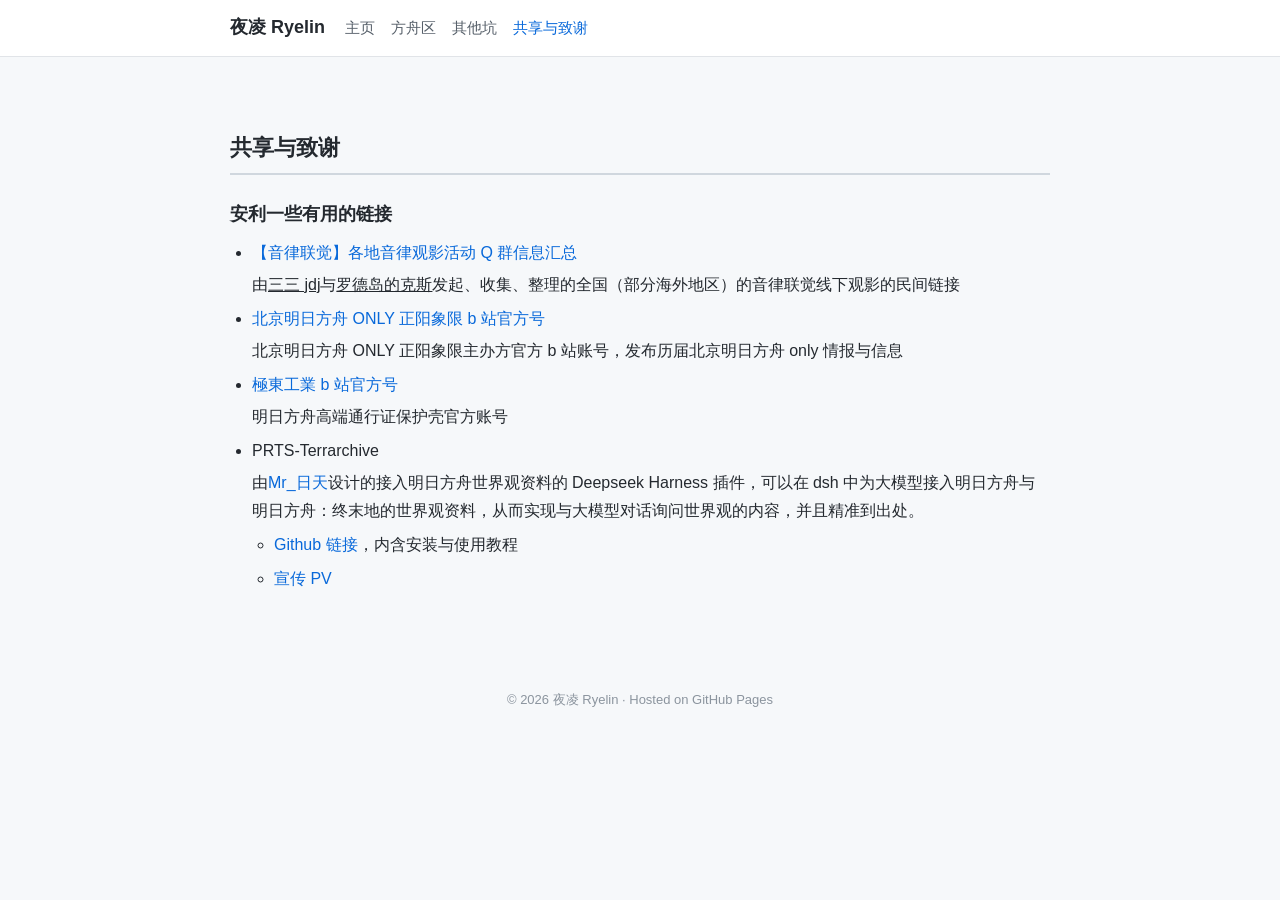
==== acknowledge.html @ 6d4c2fa6 "按最新母版更新：新增共享与致谢页、去除分页引导语、解释项去圆圈、图注板块内居中" ====
<!DOCTYPE html>
<html lang="zh-CN">
<head>
  <meta charset="UTF-8" />
  <meta name="viewport" content="width=device-width, initial-scale=1.0" />
  <title>夜凌 Ryelin - 共享与致谢</title>
  <meta name="description" content="夜凌 Ryelin 的共享与致谢：一些有用的链接安利。" />
  <!-- 全站共用样式表 -->
  <link rel="stylesheet" href="assets/css/ryelin.css" />
</head>

<body>

  <!-- ===================== 顶部导航栏 ===================== -->
  <nav class="site-nav">
    <div class="nav-inner">
      <a class="nav-brand" href="index.html">夜凌 Ryelin</a>
      <div class="nav-links">
        <a href="index.html">主页</a>
        <a href="ark.html">方舟区</a>
        <a href="misc.html">其他坑</a>
        <!-- 当前页 acknowledge.html 用 active 高亮 -->
        <a class="active" href="acknowledge.html">共享与致谢</a>
      </div>
    </div>
  </nav>

  <main class="container">

    <h2>共享与致谢</h2>

    <h3>安利一些有用的链接</h3>

    <ul class="clean">
      <li>
        <a href="https://www.bilibili.com/video/BV1YsNg6eEsC/?spm_id_from=333.1387.upload.video_card.click&amp;vd_source=e0b5b5957be74b54f441bf31b6ef17aa" target="_blank" rel="noopener">【音律联觉】各地音律观影活动 Q 群信息汇总</a>
        <p>由<u>三三 jdj</u>与<u>罗德岛的克斯</u>发起、收集、整理的全国（部分海外地区）的音律联觉线下观影的民间链接</p>
      </li>
      <li>
        <a href="https://space.bilibili.com/3546598468488109/dynamic" target="_blank" rel="noopener">北京明日方舟 ONLY 正阳象限 b 站官方号</a>
        <p>北京明日方舟 ONLY 正阳象限主办方官方 b 站账号，发布历届北京明日方舟 only 情报与信息</p>
      </li>
      <li>
        <a href="https://space.bilibili.com/107164480?spm_id_from=333.337.search-card.all.click" target="_blank" rel="noopener">極東工業 b 站官方号</a>
        <p>明日方舟高端通行证保护壳官方账号</p>
      </li>
      <li>
        PRTS-Terrarchive
        <p>由<a href="https://space.bilibili.com/244121510?spm_id_from=333.788.upinfo.detail.click" target="_blank" rel="noopener">Mr_日天</a>设计的接入明日方舟世界观资料的 Deepseek Harness 插件，可以在 dsh 中为大模型接入明日方舟与明日方舟：终末地的世界观资料，从而实现与大模型对话询问世界观的内容，并且精准到出处。</p>
        <ul class="clean">
          <li><a href="https://github.com/HTian-qwq/prts-terrarchive" target="_blank" rel="noopener">Github 链接</a>，内含安装与使用教程</li>
          <li><a href="https://www.bilibili.com/video/BV11pHq6BE6D/?spm_id_from=333.1387.homepage.video_card.click&amp;vd_source=e0b5b5957be74b54f441bf31b6ef17aa" target="_blank" rel="noopener">宣传 PV</a></li>
        </ul>
      </li>
    </ul>

  </main>

  <!-- ===================== 页脚 ===================== -->
  <footer class="site-footer">
    © <span id="year"></span> 夜凌 Ryelin · Hosted on GitHub Pages
  </footer>

  <script>
    document.getElementById('year').textContent = new Date().getFullYear();
  </script>

</body>
</html>
---- assets/css/ryelin.css ----
/* =========================================================
   夜凌 Ryelin 个人主页样式表 (ryelin.css)
   说明：本文件服务于本站全部手写页面（index / ark / misc / blog 等），
   不依赖任何前端框架，纯 CSS 实现，便于日后自行修改。
   ========================================================= */

/* ---------- 全局基础样式 ---------- */
* {
  box-sizing: border-box; /* 让 padding/border 计入宽度，避免布局溢出 */
}

body {
  margin: 0;
  padding: 0;
  /* 使用系统自带字体，兼顾中文与英文显示，无需额外加载字体文件 */
  font-family: -apple-system, BlinkMacSystemFont, "Segoe UI", "Microsoft YaHei",
    "PingFang SC", "Hiragino Sans GB", Roboto, Helvetica, Arial, sans-serif;
  font-size: 16px;
  line-height: 1.75;
  color: #24292f;
  background-color: #f6f8fa;
}

/* ---------- 顶部导航栏 ---------- */
.site-nav {
  background-color: #ffffff;
  border-bottom: 1px solid #e1e4e8;
  position: sticky; /* 滚动时固定在顶部 */
  top: 0;
  z-index: 10;
}

.site-nav .nav-inner {
  max-width: 860px;
  margin: 0 auto;
  padding: 12px 20px;
  display: flex;
  align-items: center;
  gap: 20px;
}

.site-nav .nav-brand {
  font-weight: 700;
  font-size: 18px;
  color: #24292f;
  text-decoration: none;
}

.site-nav .nav-links {
  display: flex;
  gap: 16px;
  flex-wrap: wrap;
}

.site-nav .nav-links a {
  color: #57606a;
  text-decoration: none;
  font-size: 15px;
}

.site-nav .nav-links a:hover,
.site-nav .nav-links a.active {
  color: #0969da; /* 悬停或当前页高亮为蓝色 */
}

/* ---------- 主体内容容器 ---------- */
.container {
  max-width: 860px;
  margin: 0 auto;
  padding: 32px 20px 64px;
}

/* ---------- 标题层级 ---------- */
h1 {
  font-size: 30px;
  margin: 0 0 8px;
}

h2 {
  font-size: 22px;
  margin: 40px 0 12px;
  padding-bottom: 6px;
  border-bottom: 2px solid #d0d7de; /* 区块标题下的分隔线 */
}

h3 {
  font-size: 18px;
  margin: 24px 0 8px;
}

/* ---------- 首页个人信息头部（照片 + 简介） ---------- */
.profile {
  display: flex;
  flex-wrap: wrap;
  gap: 28px;
  align-items: flex-start;
  background: #ffffff;
  border: 1px solid #e1e4e8;
  border-radius: 10px;
  padding: 28px;
}

.profile .photo {
  width: 160px;
  height: 160px;
  object-fit: cover; /* 裁剪填充，保证头像不变形 */
  border-radius: 10px;
  border: 1px solid #e1e4e8;
  flex-shrink: 0;
}

.profile .intro {
  flex: 1 1 320px;
}

.profile .intro p {
  margin: 6px 0;
}

/* 副标题/说明文字使用灰色 */
.muted {
  color: #57606a;
  font-size: 15px;
}

/* ---------- 列表样式 ---------- */
ul.clean {
  margin: 8px 0;
  padding-left: 22px;
}

ul.clean li {
  margin: 6px 0;
}

/* 嵌套列表（研究方向下的子项）保持紧凑 */
ul.clean ul {
  margin: 4px 0;
}

/* 列表项内的解释段落（不显示圆圈，作为条目的说明文字） */
ul.clean li > p {
  margin: 4px 0;
}

/* ---------- 链接 ---------- */
a {
  color: #0969da;
  text-decoration: none;
}

a:hover {
  text-decoration: underline;
}

/* ---------- 卡片区块（用于各条目） ---------- */
.card {
  background: #ffffff;
  border: 1px solid #e1e4e8;
  border-radius: 10px;
  padding: 18px 22px;
  margin: 16px 0;
}

.card .card-title {
  font-size: 17px;
  font-weight: 600;
  margin: 0 0 6px;
}

.card .card-meta {
  color: #57606a;
  font-size: 14px;
  margin: 4px 0;
}

.card .card-body {
  margin: 10px 0 0;
}

/* 论文条目中的外部链接小标签 */
.tag-links a {
  display: inline-block;
  margin-right: 12px;
  font-size: 14px;
}

/* =========================================================
   以下为 ACGN 站特有排版：图片、图注、合作者、脚注等
   ========================================================= */

/* ---------- 图片与图注 ---------- */
/* 标准插图：居中、限制最大宽度，避免在正文里显得过大 */
figure.fig {
  margin: 18px auto;
  text-align: center;
}

figure.fig img {
  max-width: 100%;
  height: auto;
  border: 1px solid #e1e4e8;
  border-radius: 8px;
}

/* 两侧留白更多的窄图（母版要求“留一点页边距，不要填满”） */
figure.fig.narrow img {
  max-width: 70%;
}

/* 更小的图（例如“白毛博士2”要与图注左右分布） */
figure.fig.small img {
  max-width: 55%;
}

/* 图注：小字号、灰色、居中 */
figure.fig figcaption {
  margin-top: 8px;
  font-size: 13px;
  line-height: 1.6;
  color: #57606a;
  text-align: center;
}

/* 图注在图片宽度范围内居中，且两侧留白 */
figure.fig.narrow figcaption {
  max-width: 70%;
  margin-left: auto;
  margin-right: auto;
}

/* ---------- 左右分布的图文（图小、注大） ---------- */
.figure-side {
  display: flex;
  flex-wrap: wrap;
  gap: 20px;
  align-items: center; /* 图与注在垂直方向居中 */
  margin: 18px 0;
}

.figure-side img {
  width: 40%; /* 图片较小 */
  max-width: 260px;
  height: auto;
  border: 1px solid #e1e4e8;
  border-radius: 8px;
  flex-shrink: 0;
}

.figure-side .side-caption {
  flex: 1 1 240px;
  font-size: 19px; /* 图注字号放大 */
  color: #24292f;
  text-align: center; /* 图注在自己的板块内居中 */
}

/* ---------- 合作者强调（加粗，接近小标题字体） ---------- */
.collab {
  font-size: 16px;
  font-weight: 700;
  color: #24292f;
  margin: 10px 0 4px;
}

/* ---------- 小字居中说明 / 图注型文字 ---------- */
.note {
  font-size: 13px;
  color: #57606a;
  text-align: center;
  margin: 6px 0 18px;
}

/* ---------- 删除线说明（居中缩小） ---------- */
.strike-note {
  text-align: center;
  font-size: 13px;
  color: #8b949e;
  text-decoration: line-through;
  margin: 6px 0 18px;
}

/* ---------- 浅色区块（文章中的引用/补充段落） ---------- */
.block-muted {
  background: #eef1f4;
  border-left: 3px solid #d0d7de;
  border-radius: 6px;
  padding: 14px 18px;
  margin: 20px 0;
  color: #6e7781; /* 文字更浅一些 */
  font-size: 14px;
}

.block-muted p {
  margin: 6px 0;
}

/* ---------- 文章页（blog） ---------- */
.article {
  background: #ffffff;
  border: 1px solid #e1e4e8;
  border-radius: 10px;
  padding: 28px 30px;
}

.article h1 {
  font-size: 24px;
  line-height: 1.5;
}

/* 文章摘要：居中标题 + 比正文更大的页边距 */
.article .abstract {
  margin: 24px 0 32px;
}

.article .abstract .abstract-title {
  text-align: center;
  font-weight: 700;
  margin-bottom: 8px;
}

.article .abstract p {
  margin: 8px 0;
  padding: 0 12%; /* 摘要两侧留白比正文大 */
  color: #3d444d;
}

.article h4 {
  font-size: 17px;
  margin: 26px 0 8px;
}

/* 脚注文字：字号减小、居中 */
.footnote {
  font-size: 12px;
  color: #8b949e;
  text-align: center;
  margin: 4px 0 18px;
}

/* 正文内联脚注标记（上标形式的小链接） */
.fn-ref {
  font-size: 12px;
  vertical-align: super;
  color: #0969da;
}

/* ---------- 页脚 ---------- */
.site-footer {
  text-align: center;
  color: #8b949e;
  font-size: 13px;
  padding: 24px 20px 40px;
}

/* ---------- 窄屏适配 ---------- */
@media (max-width: 600px) {
  .profile {
    flex-direction: column;
    align-items: center;
    text-align: center;
  }
  .profile .intro {
    text-align: left;
  }
  h1 {
    font-size: 26px;
  }
  figure.fig.narrow img,
  figure.fig.small img {
    max-width: 100%;
  }
  figure.fig.narrow figcaption {
    max-width: 100%;
  }
  .figure-side {
    flex-direction: column;
    align-items: center;
    text-align: center;
  }
  .figure-side img {
    width: 70%;
  }
  .article {
    padding: 20px 18px;
  }
  .article .abstract p {
    padding: 0;
  }
}
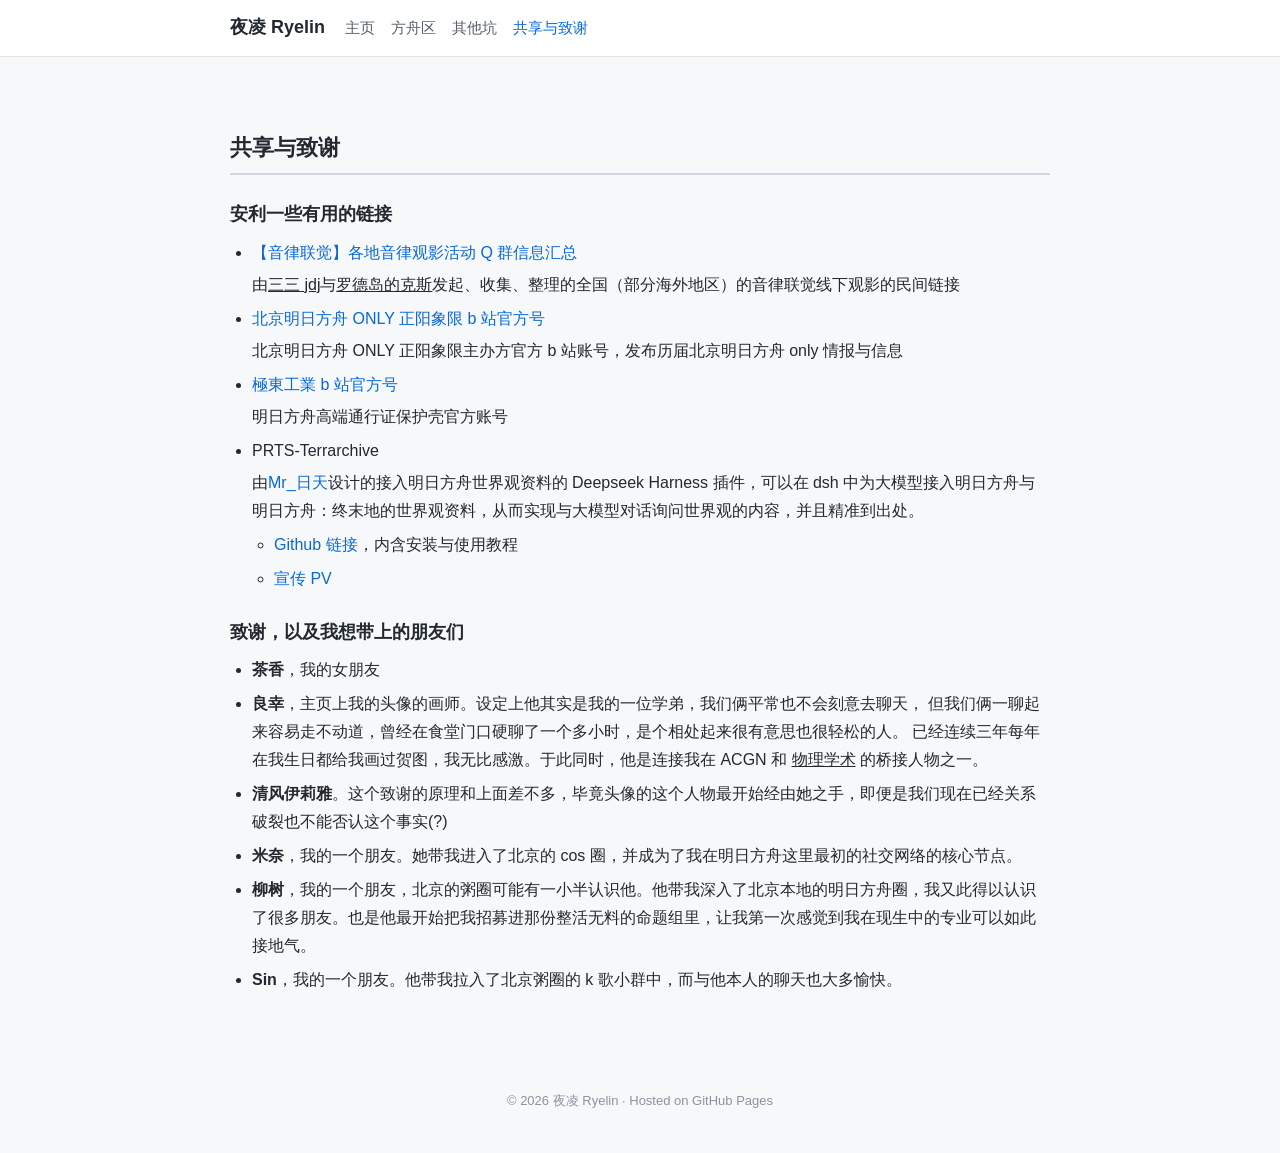
==== commit 488c6719: "共享与致谢页新增「致谢，以及我想带上的朋友们」小节（含仅下划线的物理学术链接）" ====
--- a/acknowledge.html
+++ b/acknowledge.html
@@ -54,6 +54,23 @@
       </li>
     </ul>
 
+    <h3>致谢，以及我想带上的朋友们</h3>
+
+    <ul class="clean">
+      <li><strong>茶香</strong>，我的女朋友</li>
+      <li>
+        <strong>良幸</strong>，主页上我的头像的画师。设定上他其实是我的一位学弟，我们俩平常也不会刻意去聊天，
+        但我们俩一聊起来容易走不动道，曾经在食堂门口硬聊了一个多小时，是个相处起来很有意思也很轻松的人。
+        已经连续三年每年在我生日都给我画过贺图，我无比感激。于此同时，他是连接我在 ACGN 和
+        <a class="link-plain" href="https://ryelinscw.github.io/RyelinPhy/" target="_blank" rel="noopener">物理学术</a>
+        的桥接人物之一。
+      </li>
+      <li><strong>清风伊莉雅</strong>。这个致谢的原理和上面差不多，毕竟头像的这个人物最开始经由她之手，即便是我们现在已经关系破裂也不能否认这个事实(?)</li>
+      <li><strong>米奈</strong>，我的一个朋友。她带我进入了北京的 cos 圈，并成为了我在明日方舟这里最初的社交网络的核心节点。</li>
+      <li><strong>柳树</strong>，我的一个朋友，北京的粥圈可能有一小半认识他。他带我深入了北京本地的明日方舟圈，我又此得以认识了很多朋友。也是他最开始把我招募进那份整活无料的命题组里，让我第一次感觉到我在现生中的专业可以如此接地气。</li>
+      <li><strong>Sin</strong>，我的一个朋友。他带我拉入了北京粥圈的 k 歌小群中，而与他本人的聊天也大多愉快。</li>
+    </ul>
+
   </main>
 
   <!-- ===================== 页脚 ===================== -->
--- a/assets/css/ryelin.css
+++ b/assets/css/ryelin.css
@@ -153,6 +153,12 @@
   text-decoration: underline;
 }
 
+/* 只做下划线、不变成蓝色的链接（母版特殊要求） */
+a.link-plain {
+  color: inherit;
+  text-decoration: underline;
+}
+
 /* ---------- 卡片区块（用于各条目） ---------- */
 .card {
   background: #ffffff;
